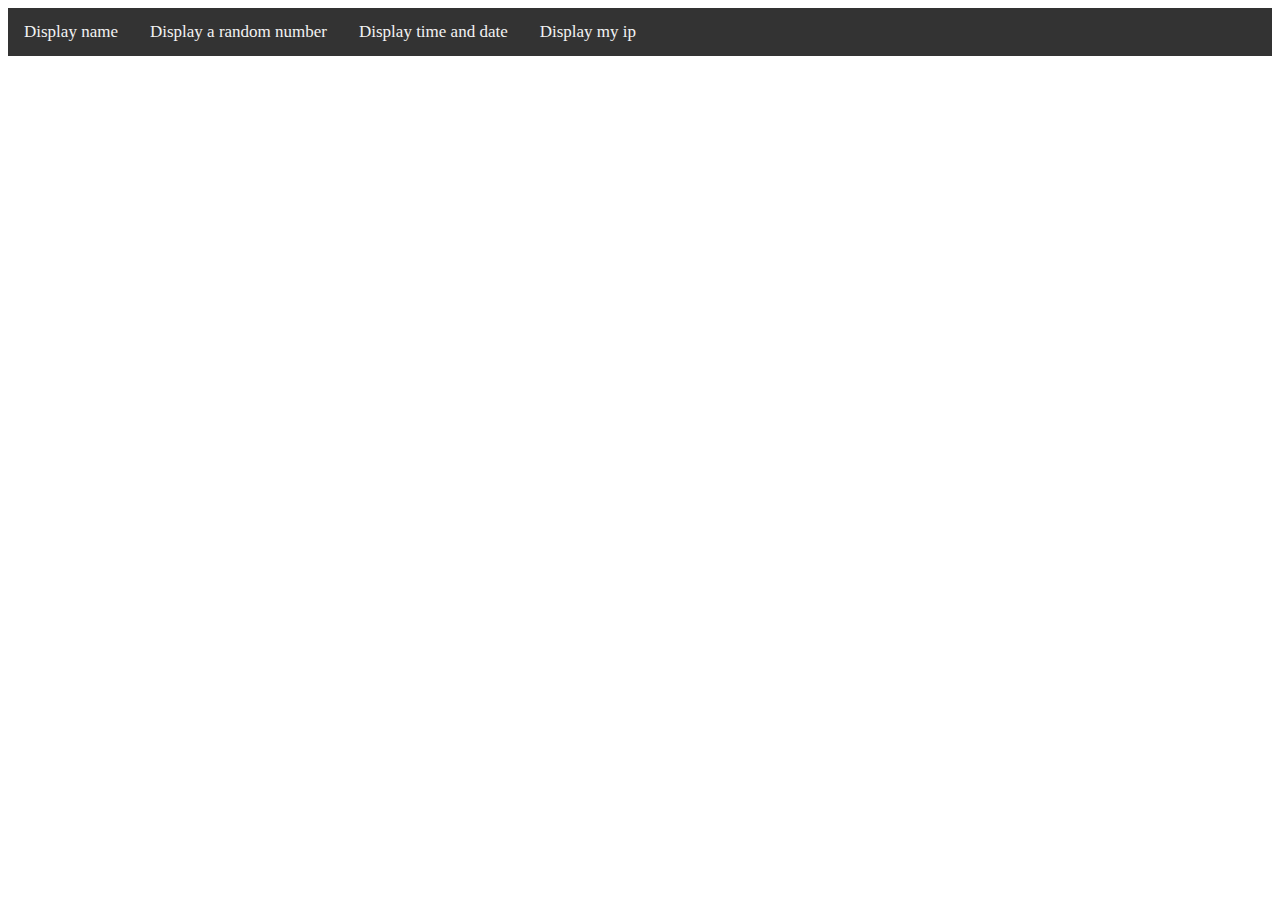
==== web/index.html @ 2a458705 "Initial commit" ====
<!DOCTYPE html>
<html lang="en">
<head>
    <meta charset="UTF-8">
    <meta name="viewport" content="width=device-width, initial-scale=1.0">
    <title>Eel example</title>

    <link rel="stylesheet" href="css/main.css">
    <script type="text/javascript" src="/eel.js"></script> 
</head>
<body>
    <div class="topnav">
        <a class="active" id="button-name">Display name</a>
        <a id="button-number">Display a random number</a>
        <a id="button-date">Display time and date</a>
        <a id="button-ip">Display my ip</a>
      </div> 
</body>
<script src="js/main.js"></script>
</html>
---- web/css/main.css ----
/* Add a black background color to the top navigation */
.topnav {
    background-color: #333;
    overflow: hidden;
  }

  /* Style the links inside the navigation bar */
  .topnav a {
    float: left;
    color: #f2f2f2;
    text-align: center;
    padding: 14px 16px;
    text-decoration: none;
    font-size: 17px;
  }

  /* Change the color of links on hover */
  .topnav a:hover {
    background-color: #ddd;
    color: black;
  }

  /* Add a color to the active/current link */
  /* .topnav a.active {
    background-color: #4CAF50;
    color: white;
  } */
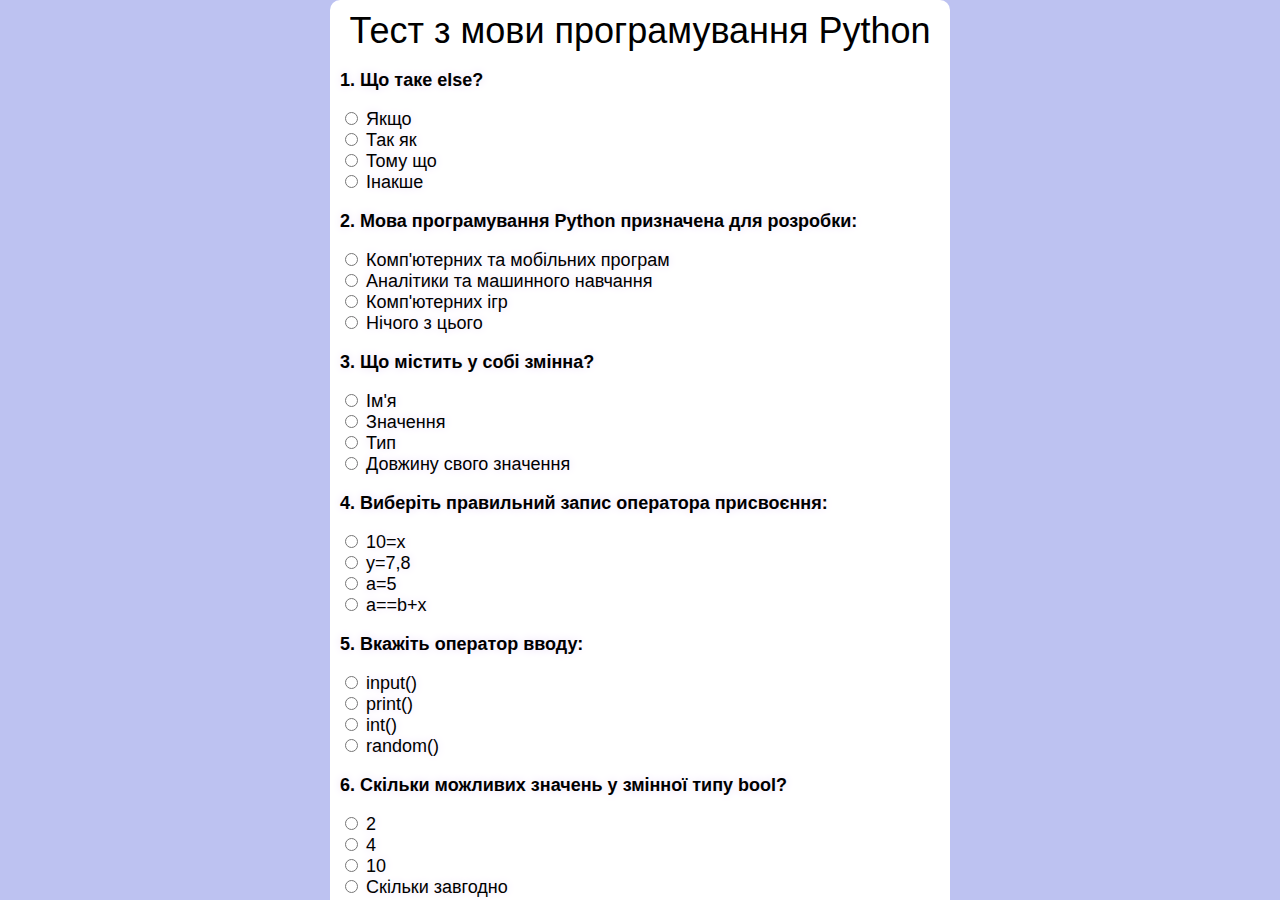
==== commit c1ee3026: "pre 1.0" ====
--- a/web/index.html
+++ b/web/index.html
@@ -3,18 +3,311 @@
 <head>
     <meta charset="UTF-8">
     <meta name="viewport" content="width=device-width, initial-scale=1.0">
-    <title>Eel example</title>
+    <title>Тестуюча програма</title>
 
     <link rel="stylesheet" href="css/main.css">
     <script type="text/javascript" src="/eel.js"></script> 
 </head>
+<form>
 <body>
-    <div class="topnav">
-        <a class="active" id="button-name">Display name</a>
-        <a id="button-number">Display a random number</a>
-        <a id="button-date">Display time and date</a>
-        <a id="button-ip">Display my ip</a>
-      </div> 
+<div class="parent">
+
+<div class="table">
+<div class="header">Тест з мови програмування Python</div>
+<div>
+    </div>
+    <div class="cell">
+    <p>1. Що таке else?</p>
+            <div class="block">
+            <input type="radio" id="0"
+            name="answer_for_question0" value="0">
+            <label for="0">Якщо</label>
+            </div>
+            <div class="block">
+            <input type="radio" id="1"
+            name="answer_for_question0" value="0">
+            <label for="1">Так як</label>
+            </div>
+            <div class="block">
+            <input type="radio" id="2"
+            name="answer_for_question0" value="0">
+            <label for="2">Тому що</label>
+            </div>
+            <div class="block">
+            <input type="radio" id="3"
+            name="answer_for_question0" value="1">
+            <label for="3">Інакше</label>
+            </div>
+    </div>
+    <div class="cell">
+    <p>2. Мова програмування Python призначена для розробки:</p>
+            <div class="block">
+            <input type="radio" id="4"
+            name="answer_for_question1" value="0">
+            <label for="4">Комп'ютерних та мобільних програм</label>
+            </div>
+            <div class="block">
+            <input type="radio" id="5"
+            name="answer_for_question1" value="1">
+            <label for="5">Аналітики та машинного навчання</label>
+            </div>
+            <div class="block">
+            <input type="radio" id="6"
+            name="answer_for_question1" value="0">
+            <label for="6">Комп'ютерних ігр</label>
+            </div>
+            <div class="block">
+            <input type="radio" id="7"
+            name="answer_for_question1" value="0">
+            <label for="7">Нічого з цього</label>
+            </div>
+    </div>
+    <div class="cell">
+    <p>3. Що містить у собі змінна?</p>
+            <div class="block">
+            <input type="radio" id="8"
+            name="answer_for_question2" value="0">
+            <label for="8">Ім'я</label>
+            </div>
+            <div class="block">
+            <input type="radio" id="9"
+            name="answer_for_question2" value="1">
+            <label for="9">Значення</label>
+            </div>
+            <div class="block">
+            <input type="radio" id="10"
+            name="answer_for_question2" value="0">
+            <label for="10">Тип</label>
+            </div>
+            <div class="block">
+            <input type="radio" id="11"
+            name="answer_for_question2" value="0">
+            <label for="11">Довжину свого значення</label>
+            </div>
+    </div>
+    <div class="cell">
+    <p>4. Виберіть правильний запис оператора присвоєння:</p>
+            <div class="block">
+            <input type="radio" id="12"
+            name="answer_for_question3" value="0">
+            <label for="12">10=х</label>
+            </div>
+            <div class="block">
+            <input type="radio" id="13"
+            name="answer_for_question3" value="0">
+            <label for="13">у=7,8</label>
+            </div>
+            <div class="block">
+            <input type="radio" id="14"
+            name="answer_for_question3" value="1">
+            <label for="14">а=5</label>
+            </div>
+            <div class="block">
+            <input type="radio" id="15"
+            name="answer_for_question3" value="0">
+            <label for="15">а==b+x</label>
+            </div>
+    </div>
+    <div class="cell">
+    <p>5. Вкажіть оператор вводу:</p>
+            <div class="block">
+            <input type="radio" id="16"
+            name="answer_for_question4" value="1">
+            <label for="16">input()</label>
+            </div>
+            <div class="block">
+            <input type="radio" id="17"
+            name="answer_for_question4" value="0">
+            <label for="17">print()</label>
+            </div>
+            <div class="block">
+            <input type="radio" id="18"
+            name="answer_for_question4" value="0">
+            <label for="18">int()</label>
+            </div>
+            <div class="block">
+            <input type="radio" id="19"
+            name="answer_for_question4" value="0">
+            <label for="19">random()</label>
+            </div>
+    </div>
+    <div class="cell">
+    <p>6. Скільки можливих значень у змінної типу bool?</p>
+            <div class="block">
+            <input type="radio" id="20"
+            name="answer_for_question5" value="1">
+            <label for="20">2</label>
+            </div>
+            <div class="block">
+            <input type="radio" id="21"
+            name="answer_for_question5" value="0">
+            <label for="21">4</label>
+            </div>
+            <div class="block">
+            <input type="radio" id="22"
+            name="answer_for_question5" value="0">
+            <label for="22">10</label>
+            </div>
+            <div class="block">
+            <input type="radio" id="23"
+            name="answer_for_question5" value="0">
+            <label for="23">Скільки завгодно</label>
+            </div>
+    </div>
+    <div class="cell">
+    <p>7. Оператор циклу у мові Python</p>
+            <div class="block">
+            <input type="radio" id="24"
+            name="answer_for_question6" value="1">
+            <label for="24">while</label>
+            </div>
+            <div class="block">
+            <input type="radio" id="25"
+            name="answer_for_question6" value="0">
+            <label for="25">for</label>
+            </div>
+            <div class="block">
+            <input type="radio" id="26"
+            name="answer_for_question6" value="0">
+            <label for="26">if</label>
+            </div>
+            <div class="block">
+            <input type="radio" id="27"
+            name="answer_for_question6" value="0">
+            <label for="27">print</label>
+            </div>
+    </div>
+    <div class="cell">
+    <p>8. Для чого потрібен оператор break?</p>
+            <div class="block">
+            <input type="radio" id="28"
+            name="answer_for_question7" value="1">
+            <label for="28">Для завершення програми</label>
+            </div>
+            <div class="block">
+            <input type="radio" id="29"
+            name="answer_for_question7" value="0">
+            <label for="29">Для виходу с цикла</label>
+            </div>
+            <div class="block">
+            <input type="radio" id="30"
+            name="answer_for_question7" value="0">
+            <label for="30">Для поломки комп'ютера</label>
+            </div>
+            <div class="block">
+            <input type="radio" id="31"
+            name="answer_for_question7" value="0">
+            <label for="31">Для знищення програми</label>
+            </div>
+    </div>
+    <div class="cell">
+    <p>9. Що робить функція len()?</p>
+            <div class="block">
+            <input type="radio" id="32"
+            name="answer_for_question8" value="1">
+            <label for="32">Повертає довжину строки</label>
+            </div>
+            <div class="block">
+            <input type="radio" id="33"
+            name="answer_for_question8" value="0">
+            <label for="33">Повертає випадкове число</label>
+            </div>
+            <div class="block">
+            <input type="radio" id="34"
+            name="answer_for_question8" value="0">
+            <label for="34">Повертає номер символу</label>
+            </div>
+            <div class="block">
+            <input type="radio" id="35"
+            name="answer_for_question8" value="0">
+            <label for="35">Повертає модуль числа</label>
+            </div>
+    </div>
+    <div class="cell">
+    <p>10. Як додати модуль до програми?</p>
+            <div class="block">
+            <input type="radio" id="36"
+            name="answer_for_question9" value="1">
+            <label for="36">import math</label>
+            </div>
+            <div class="block">
+            <input type="radio" id="37"
+            name="answer_for_question9" value="0">
+            <label for="37">import math()</label>
+            </div>
+            <div class="block">
+            <input type="radio" id="38"
+            name="answer_for_question9" value="0">
+            <label for="38">import (math)</label>
+            </div>
+            <div class="block">
+            <input type="radio" id="39"
+            name="answer_for_question9" value="0">
+            <label for="39">import.math</label>
+            </div>
+    </div>
+    <div class="cell">
+    <p>11. Скільки років мові програмування Python?</p>
+            <div class="block">
+            <input type="radio" id="40"
+            name="answer_for_question10" value="1">
+            <label for="40">32</label>
+            </div>
+            <div class="block">
+            <input type="radio" id="41"
+            name="answer_for_question10" value="0">
+            <label for="41">19</label>
+            </div>
+            <div class="block">
+            <input type="radio" id="42"
+            name="answer_for_question10" value="0">
+            <label for="42">7</label>
+            </div>
+            <div class="block">
+            <input type="radio" id="43"
+            name="answer_for_question10" value="0">
+            <label for="43">15</label>
+            </div>
+    </div>
+    <div class="cell">
+    <p>12. Кто розробив мову програмування Python?</p>
+            <div class="block">
+            <input type="radio" id="44"
+            name="answer_for_question11" value="1">
+            <label for="44">Гвідо Ван Россум</label>
+            </div>
+            <div class="block">
+            <input type="radio" id="45"
+            name="answer_for_question11" value="0">
+            <label for="45">Девід Паттерсон</label>
+            </div>
+            <div class="block">
+            <input type="radio" id="46"
+            name="answer_for_question11" value="0">
+            <label for="46">Ервін Дональд Кнут</label>
+            </div>
+            <div class="block">
+            <input type="radio" id="47"
+            name="answer_for_question11" value="0">
+            <label for="47">Джеймс Артур Гослінг</label>
+            </div>
+            <div class="block">
+            <input type="radio" id="48"
+            name="answer_for_question11" value="0">
+            <label for="48">Райан Гослінг</label>
+            </div>
+            <div class="block">
+            <input type="radio" id="49"
+            name="answer_for_question11" value="0">
+            <label for="49">Аянамі Рей</label>
+            </div>
+    </div>
+          <div class="header" id="result"></div>
+    <button type="button" onclick="count();block()">Закончить тест</button>  
+    </div></div>
+  </form>
+  </div>
 </body>
+<script src="js/jquery-3.6.0.min.js"></script>
 <script src="js/main.js"></script>
 </html>--- a/web/css/main.css
+++ b/web/css/main.css
@@ -1,27 +1,67 @@
-/* Add a black background color to the top navigation */
-.topnav {
-    background-color: #333;
-    overflow: hidden;
-  }
+.header {
+  text-align: center;
+  font-size: 36px;
+  font-family: 'Gill Sans', 'Gill Sans MT', Calibri, 'Trebuchet MS', sans-serif;
+  overflow: hidden;
+  background-color: #ffffff;
+}
 
-  /* Style the links inside the navigation bar */
-  .topnav a {
-    float: left;
-    color: #f2f2f2;
-    text-align: center;
-    padding: 14px 16px;
-    text-decoration: none;
-    font-size: 17px;
-  }
+html, body {
+  width: 100%;
+  height: 100%;
+  margin: 0;
+  padding: 0;
+  overflow: hidden;
+  background-color: #bdc2f1;
+}
 
-  /* Change the color of links on hover */
-  .topnav a:hover {
-    background-color: #ddd;
-    color: black;
-  }
+.parent {
+  width: 100%;
+  height: 100%;
+  position: absolute;
+  top: 0;
+  left: 0;
+  overflow: auto;
+  border: #000000;
+  border-radius: 5px;
+  font-family: 'Gill Sans', 'Gill Sans MT', Calibri, 'Trebuchet MS', sans-serif;
+  font-size: 18px;
+}
+  
+.table {
+  width: 600px;
+  display: block;
+  background-color: #ffffff;
+  margin: 0 auto;
+  padding: 10px;
+  border-radius: 10px;
+}
+  
+.cell {
+  width: 600px;
+  margin: 0 auto;
+  display: block;
+  background-color: #ffffff;
+  text-shadow: 0px 0px 10px #e8dbf5;
+}
 
-  /* Add a color to the active/current link */
-  /* .topnav a.active {
-    background-color: #4CAF50;
-    color: white;
-  } */+.block {
+  width: 600px;
+  display: block;
+  background: #ffffff;
+  margin: 0 auto;
+  
+}
+
+button{
+  font-size: 20px;
+  padding: 12px 28px;
+  border-radius: 8px;
+  text-align: center;
+  margin: 0 auto;
+  display: block;
+}
+
+p{
+  font-weight: bold;
+}